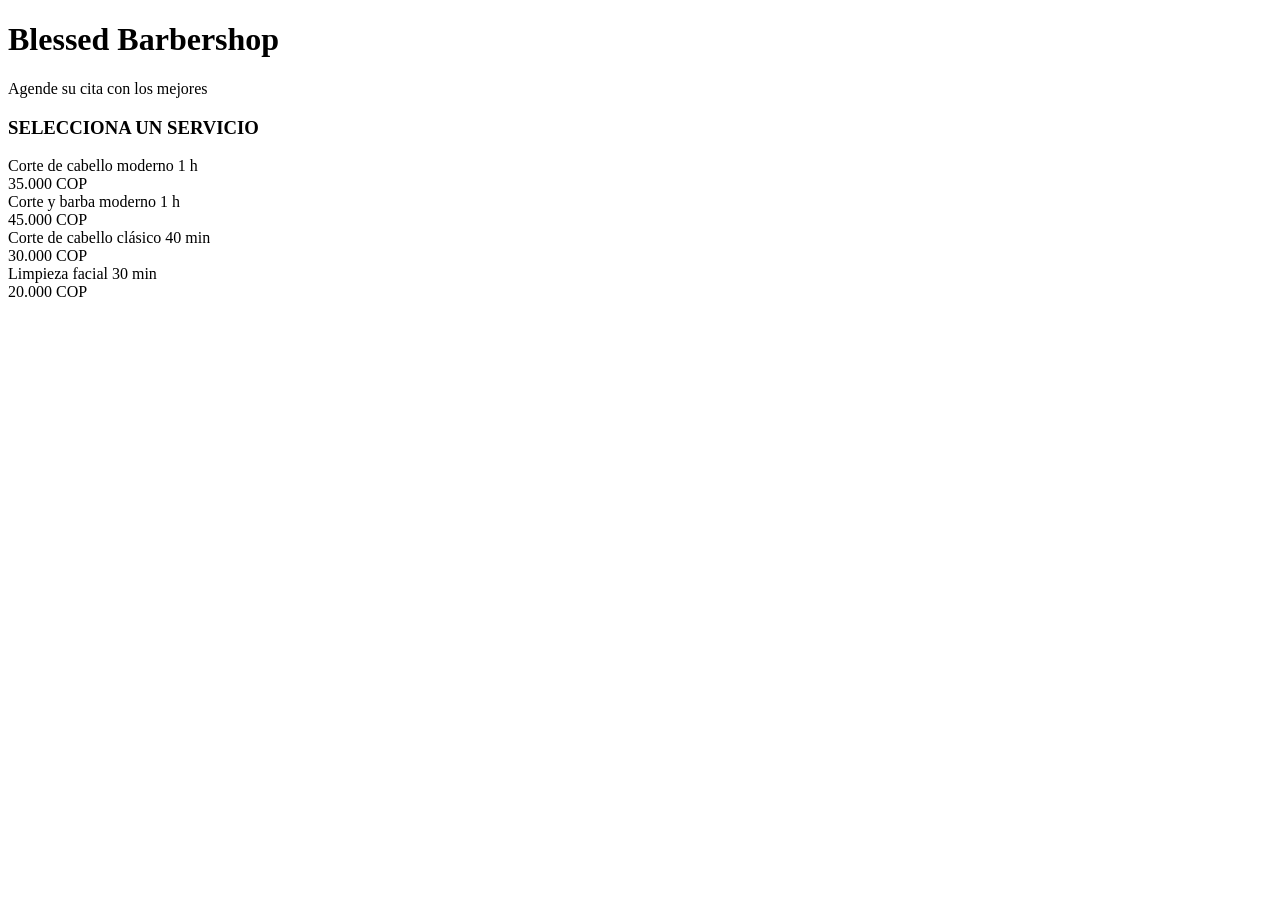
==== frontend/index.html @ 3cd5397f "Update index.html" ====
<!DOCTYPE html>
<html lang="es">
<head>
    <meta charset="UTF-8">
    <meta name="viewport" content="width=device-width, initial-scale=1.0">
    <title>Blessed Barbershop - Reservas</title>
    <link rel="stylesheet" href="/frontend/style.css">
</head>
<body>

    <div class="container">
        <header>
            <h1 class="gold-text">Blessed Barbershop</h1>
            <p>Agende su cita con los mejores</p>
        </header>

        <div id="contenedor-servicios" class="card-dark">
            <h3 class="gold-text">SELECCIONA UN SERVICIO</h3>
            <div class="lista-servicios">
                <div class="servicio-item" onclick="seleccionarServicio('Corte de cabello moderno', '35.000')">
                    <div class="info">
                        <span class="nombre">Corte de cabello moderno</span>
                        <span class="duracion">1 h</span>
                    </div>
                    <span class="precio">35.000 COP</span>
                </div>

                <div class="servicio-item" onclick="seleccionarServicio('Corte y barba moderno', '45.000')">
                    <div class="info">
                        <span class="nombre">Corte y barba moderno</span>
                        <span class="duracion">1 h</span>
                    </div>
                    <span class="precio">45.000 COP</span>
                </div>

                <div class="servicio-item" onclick="seleccionarServicio('Corte de cabello clásico', '30.000')">
                    <div class="info">
                        <span class="nombre">Corte de cabello clásico</span>
                        <span class="duracion">40 min</span>
                    </div>
                    <span class="precio">30.000 COP</span>
                </div>

                <div class="servicio-item" onclick="seleccionarServicio('Limpieza facial', '20.000')">
                    <div class="info">
                        <span class="nombre">Limpieza facial</span>
                        <span class="duracion">30 min</span>
                    </div>
                    <span class="precio">20.000 COP</span>
                </div>
            </div>
        </div>

        <div id="formulario-datos" class="card-dark" style="display: none;">
            <button class="btn-volver" onclick="volverAServicios()">⬅ Cambiar servicio</button>
            <h2 id="resumen-servicio" class="gold-text" style="margin-top:20px; text-align: center;"></h2>

            <div class="form-group">
                <label>Selecciona tu Barbero:</label>
                <div id="contenedor-barberos-fotos" class="barberos-grid">
                    </div>
            </div>

            <div class="form-group">
                <label>Tu Nombre:</label>
                <input type="text" id="cliente_nombre" placeholder="Ej: Juan Perez">
            </div>

            <div class="form-group">
                <label>Tu Correo:</label>
                <input type="email" id="cliente_email" placeholder="ejemplo@correo.com">
            </div>

            <div class="form-group">
                <label>Tu Celular:</label>
                <input type="tel" id="cliente_telefono" placeholder="Ej: 3001234567">
            </div>

            <div class="form-group">
                <label>Fecha:</label>
                <input type="date" id="fecha">
            </div>

            <div class="form-group">
                <label>Hora:</label>
                <input type="time" id="hora">
            </div>

            <button class="btn-agendar" onclick="agendarCita()">CONFIRMAR RESERVA</button>
        </div>
    </div>

    <script src="/frontend/script.js"></script>
</body>
</html>
---- frontend/style.css ----
let servicioSeleccionado = "";

function seleccionarServicio(nombre, precio) {
    servicioSeleccionado = nombre;
    
    // Cambiar vista
    document.getElementById('contenedor-servicios').style.display = 'none';
    document.getElementById('formulario-datos').style.display = 'block';
    
    // Actualizar título del resumen
    document.getElementById('resumen-servicio').innerText = nombre;
}

function volverAServicios() {
    document.getElementById('contenedor-servicios').style.display = 'block';
    document.getElementById('formulario-datos').style.display = 'none';
}

async function agendarCita() {
    const barberiaId = 1; // ID de tu barbería
    const barberoId = document.getElementById('barbero_id').value;
    const nombre = document.getElementById('cliente_nombre').value;
    const email = document.getElementById('cliente_email').value;
    const fecha = document.getElementById('fecha').value;
    const hora = document.getElementById('hora').value;

    if (!nombre || !email || !fecha || !hora) {
        alert("Por favor, completa todos los campos.");
        return;
    }

    // Construir la URL con el nuevo campo 'servicio'
    const url = `/reservas?barberia_id=${barberiaId}&barbero_id=${barberoId}&cliente_nombre=${encodeURIComponent(nombre)}&cliente_email=${encodeURIComponent(email)}&servicio=${encodeURIComponent(servicioSeleccionado)}&fecha=${fecha}&hora=${hora}`;

    try {
        const response = await fetch(url, { method: 'POST' });
        const data = await response.json();

        if (response.ok) {
            alert("✅ ¡Reserva exitosa! Revisa tu correo.");
            location.reload(); // Recargar página
        } else {
            alert("❌ Error: " + data.detail);
        }
    } catch (error) {
        alert("❌ Error de conexión con el servidor.");
    }
}
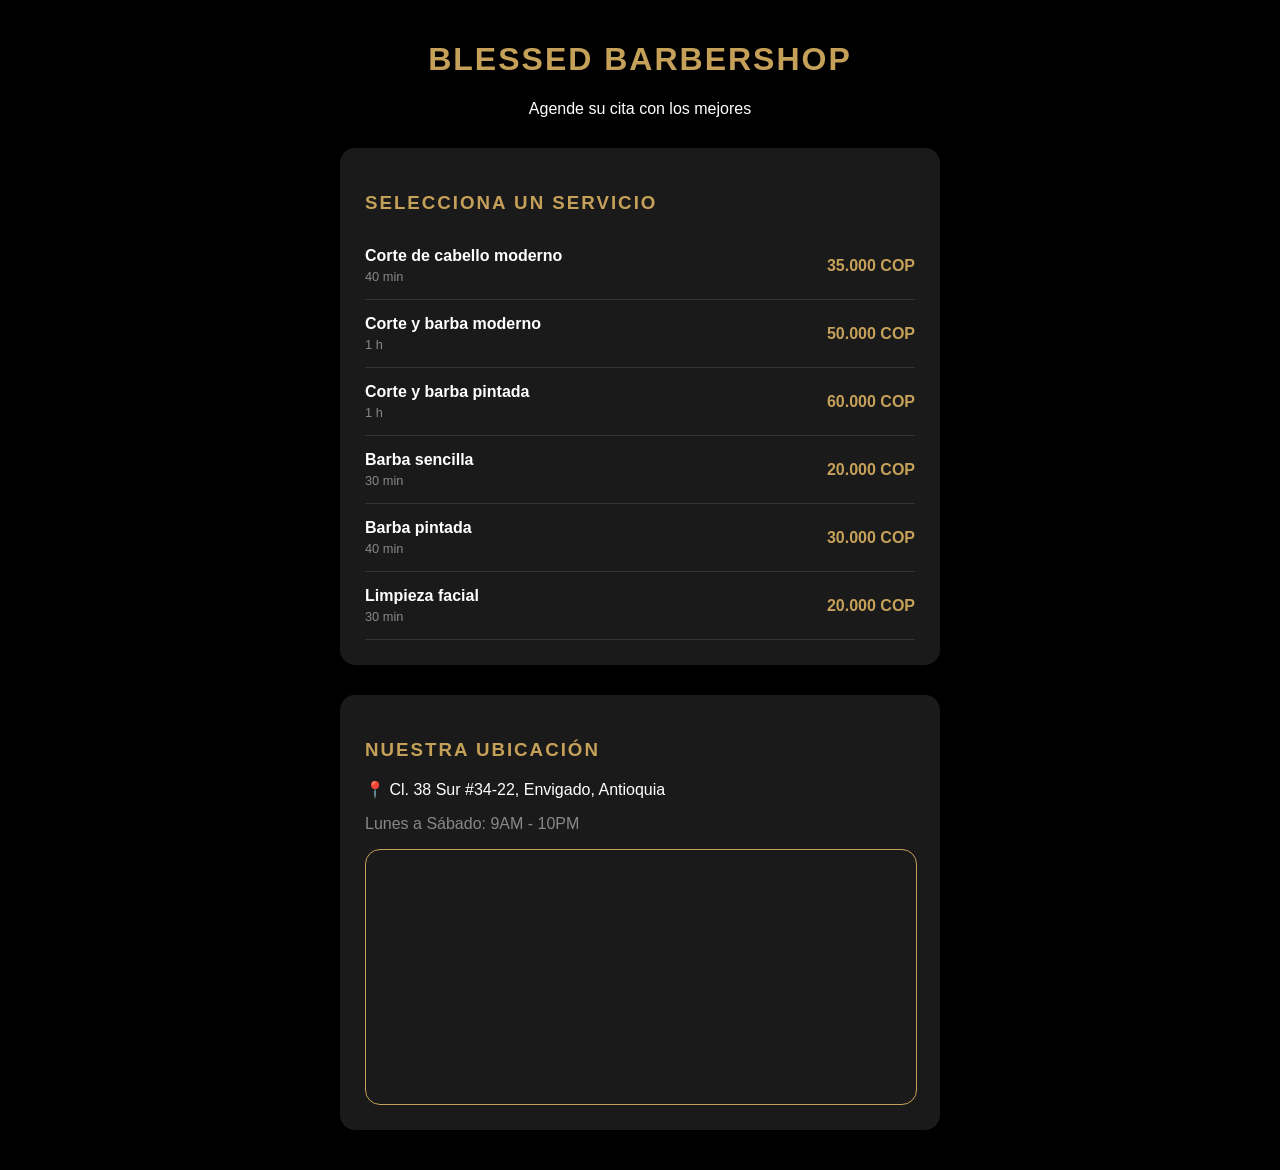
==== commit 07a14b39: "Update index.html" ====
--- a/frontend/index.html
+++ b/frontend/index.html
@@ -7,7 +7,6 @@
     <link rel="stylesheet" href="/frontend/style.css">
 </head>
 <body>
-
     <div class="container">
         <header>
             <h1 class="gold-text">Blessed Barbershop</h1>
@@ -17,34 +16,45 @@
         <div id="contenedor-servicios" class="card-dark">
             <h3 class="gold-text">SELECCIONA UN SERVICIO</h3>
             <div class="lista-servicios">
-                <div class="servicio-item" onclick="seleccionarServicio('Corte de cabello moderno', '35.000')">
-                    <div class="info">
-                        <span class="nombre">Corte de cabello moderno</span>
-                        <span class="duracion">1 h</span>
+                <div class="servicio-item" onclick="seleccionarServicio('Corte moderno', '35.000')">
+                    <div class="servicio-info">
+                        <span>Corte de cabello moderno</span>
+                        <span>40 min</span>
                     </div>
                     <span class="precio">35.000 COP</span>
                 </div>
-
-                <div class="servicio-item" onclick="seleccionarServicio('Corte y barba moderno', '45.000')">
-                    <div class="info">
-                        <span class="nombre">Corte y barba moderno</span>
-                        <span class="duracion">1 h</span>
+                <div class="servicio-item" onclick="seleccionarServicio('Corte y barba moderno', '50.000')">
+                    <div class="servicio-info">
+                        <span>Corte y barba moderno</span>
+                        <span>1 h</span>
                     </div>
-                    <span class="precio">45.000 COP</span>
+                    <span class="precio">50.000 COP</span>
                 </div>
-
-                <div class="servicio-item" onclick="seleccionarServicio('Corte de cabello clásico', '30.000')">
-                    <div class="info">
-                        <span class="nombre">Corte de cabello clásico</span>
-                        <span class="duracion">40 min</span>
+                <div class="servicio-item" onclick="seleccionarServicio('Corte y barba pintada', '60.000')">
+                    <div class="servicio-info">
+                        <span>Corte y barba pintada</span>
+                        <span>1 h</span>
+                    </div>
+                    <span class="precio">60.000 COP</span>
+                </div>
+                <div class="servicio-item" onclick="seleccionarServicio('Barba sencilla', '20.000')">
+                    <div class="servicio-info">
+                        <span>Barba sencilla</span>
+                        <span>30 min</span>
+                    </div>
+                    <span class="precio">20.000 COP</span>
+                </div>
+                <div class="servicio-item" onclick="seleccionarServicio('Barba pintada', '30.000')">
+                    <div class="servicio-info">
+                        <span>Barba pintada</span>
+                        <span>40 min</span>
                     </div>
                     <span class="precio">30.000 COP</span>
                 </div>
-
                 <div class="servicio-item" onclick="seleccionarServicio('Limpieza facial', '20.000')">
-                    <div class="info">
-                        <span class="nombre">Limpieza facial</span>
-                        <span class="duracion">30 min</span>
+                    <div class="servicio-info">
+                        <span>Limpieza facial</span>
+                        <span>30 min</span>
                     </div>
                     <span class="precio">20.000 COP</span>
                 </div>
@@ -57,39 +67,43 @@
 
             <div class="form-group">
                 <label>Selecciona tu Barbero:</label>
-                <div id="contenedor-barberos-fotos" class="barberos-grid">
-                    </div>
+                <div id="contenedor-barberos-fotos" class="barberos-grid"></div>
             </div>
 
-            <div class="form-group">
-                <label>Tu Nombre:</label>
-                <input type="text" id="cliente_nombre" placeholder="Ej: Juan Perez">
-            </div>
-
-            <div class="form-group">
-                <label>Tu Correo:</label>
-                <input type="email" id="cliente_email" placeholder="ejemplo@correo.com">
-            </div>
-
-            <div class="form-group">
-                <label>Tu Celular:</label>
-                <input type="tel" id="cliente_telefono" placeholder="Ej: 3001234567">
-            </div>
-
-            <div class="form-group">
-                <label>Fecha:</label>
-                <input type="date" id="fecha">
-            </div>
-
-            <div class="form-group">
-                <label>Hora:</label>
-                <input type="time" id="hora">
-            </div>
+            <div class="form-group"><label>Tu Nombre:</label><input type="text" id="cliente_nombre" placeholder="Ej: Juan Perez"></div>
+            <div class="form-group"><label>Tu Correo:</label><input type="email" id="cliente_email" placeholder="ejemplo@correo.com"></div>
+            <div class="form-group"><label>Tu Celular:</label><input type="tel" id="cliente_telefono" placeholder="Ej: 3001234567"></div>
+            <div class="form-group"><label>Fecha:</label><input type="date" id="fecha"></div>
+            <div class="form-group"><label>Hora:</label><input type="time" id="hora"></div>
 
             <button class="btn-agendar" onclick="agendarCita()">CONFIRMAR RESERVA</button>
         </div>
+
+        <div class="card-dark ubicacion-container" style="margin-top: 30px;">
+    <div class="info-ubicacion">
+        <h3 class="gold-text">NUESTRA UBICACIÓN</h3>
+        <a href="https://www.google.com/maps/search/?api=1&query=Blessed+Barbershop+Envigado+Cl.+38+Sur+%2334-22" 
+           target="_blank" 
+           style="text-decoration: none; color: inherit;">
+            <p>📍 Cl. 38 Sur #34-22, Envigado, Antioquia</p>
+        </a>
+        <p class="text-gray">Lunes a Sábado: 9AM - 10PM</p>
     </div>
-
+    
+    <div class="mapa-frame">
+        <iframe 
+            src="https://www.google.com/maps/embed?pb=!1m18!1m12!1m3!1d3966.521260322283!2d-75.5861!3d6.1759!2m3!1f0!2f0!3f0!3m2!1i1024!2i768!4f13.1!3m3!1m2!1s0x8e46828225e1c021%3A0x4436181fc8024791!2sCl.%2038%20Sur%20%2334-22%2C%20Envigado%2C%20Antioquia!5e0!3m2!1ses!2sco!4v1709100000000!5m2!1ses!2sco" 
+            width="100%" 
+            height="250" 
+            style="border:0;" 
+            allowfullscreen="" 
+            loading="lazy" 
+            referrerpolicy="no-referrer-when-downgrade">
+        </iframe>
+         </div>
+      </div>
+        
+    </div>
     <script src="/frontend/script.js"></script>
 </body>
 </html>
--- a/frontend/style.css
+++ b/frontend/style.css
@@ -1,48 +1,205 @@
-let servicioSeleccionado = "";
-
-function seleccionarServicio(nombre, precio) {
-    servicioSeleccionado = nombre;
-    
-    // Cambiar vista
-    document.getElementById('contenedor-servicios').style.display = 'none';
-    document.getElementById('formulario-datos').style.display = 'block';
-    
-    // Actualizar título del resumen
-    document.getElementById('resumen-servicio').innerText = nombre;
-}
-
-function volverAServicios() {
-    document.getElementById('contenedor-servicios').style.display = 'block';
-    document.getElementById('formulario-datos').style.display = 'none';
-}
-
-async function agendarCita() {
-    const barberiaId = 1; // ID de tu barbería
-    const barberoId = document.getElementById('barbero_id').value;
-    const nombre = document.getElementById('cliente_nombre').value;
-    const email = document.getElementById('cliente_email').value;
-    const fecha = document.getElementById('fecha').value;
-    const hora = document.getElementById('hora').value;
-
-    if (!nombre || !email || !fecha || !hora) {
-        alert("Por favor, completa todos los campos.");
-        return;
-    }
-
-    // Construir la URL con el nuevo campo 'servicio'
-    const url = `/reservas?barberia_id=${barberiaId}&barbero_id=${barberoId}&cliente_nombre=${encodeURIComponent(nombre)}&cliente_email=${encodeURIComponent(email)}&servicio=${encodeURIComponent(servicioSeleccionado)}&fecha=${fecha}&hora=${hora}`;
-
-    try {
-        const response = await fetch(url, { method: 'POST' });
-        const data = await response.json();
-
-        if (response.ok) {
-            alert("✅ ¡Reserva exitosa! Revisa tu correo.");
-            location.reload(); // Recargar página
-        } else {
-            alert("❌ Error: " + data.detail);
-        }
-    } catch (error) {
-        alert("❌ Error de conexión con el servidor.");
-    }
-}
+/* --- VARIABLES GLOBALES --- */
+:root {
+    --bg-dark: #000; 
+    --card-bg: #1a1a1a; 
+    --gold: #c5a059; 
+    --text-white: #fff; 
+    --text-gray: #888; 
+    --border: #333;
+}
+
+/* --- BASE --- */
+body { 
+    background-color: var(--bg-dark); 
+    color: var(--text-white); 
+    font-family: 'Arial', sans-serif; 
+    margin: 0; 
+    padding: 20px; 
+}
+
+.container { 
+    max-width: 600px; 
+    margin: 0 auto; 
+}
+
+header { 
+    text-align: center; 
+    margin-bottom: 30px; 
+}
+
+.gold-text { 
+    color: var(--gold); 
+    text-transform: uppercase; 
+    letter-spacing: 2px; 
+}
+
+.card-dark { 
+    background: var(--card-bg); 
+    padding: 25px; 
+    border-radius: 15px; 
+    margin-bottom: 20px; 
+    box-shadow: 0 4px 15px rgba(0,0,0,0.5);
+}
+
+/* --- SECCIÓN SERVICIOS --- */
+.servicio-item { 
+    display: flex; 
+    justify-content: space-between; 
+    align-items: center; 
+    padding: 15px 0; 
+    border-bottom: 1px solid var(--border); 
+    cursor: pointer; 
+}
+
+.servicio-info {
+    display: flex;
+    flex-direction: column; /* Nombre arriba, tiempo abajo */
+    align-items: flex-start;
+}
+
+.servicio-info span:first-child {
+    font-weight: bold;
+}
+
+.servicio-info span:last-child {
+    font-size: 0.8rem;
+    color: var(--text-gray);
+    margin-top: 4px;
+}
+
+.precio { 
+    color: var(--gold); 
+    font-weight: bold; 
+}
+
+/* --- SECCIÓN BARBEROS (RECUADRO) --- */
+.barberos-grid { 
+    display: flex; 
+    justify-content: center; 
+    gap: 15px; 
+    flex-wrap: wrap; 
+    margin: 15px 0; 
+}
+
+.barbero-card { 
+    background: #222; 
+    border: 2px solid transparent; 
+    padding: 15px; 
+    border-radius: 12px; 
+    text-align: center; 
+    cursor: pointer; 
+    width: 120px; 
+    display: flex;
+    flex-direction: column;
+    align-items: center;
+    transition: all 0.3s ease;
+}
+
+.barbero-card:hover {
+    background: #2a2a2a;
+}
+
+.barbero-card img { 
+    width: 70px; 
+    height: 70px; 
+    border-radius: 50%; 
+    object-fit: cover; 
+    border: 2px solid var(--border);
+    margin-bottom: 10px;
+}
+
+.barbero-card span {
+    font-size: 0.85rem;
+    font-weight: bold;
+}
+
+.barbero-card.selected { 
+    border-color: var(--gold); 
+    background: #2a2210; 
+}
+
+.barbero-card.selected span { 
+    color: var(--gold); 
+}
+
+/* --- FORMULARIO Y BOTONES --- */
+.form-group { 
+    margin-bottom: 15px; 
+}
+
+label { 
+    display: block; 
+    color: var(--text-gray); 
+    font-size: 0.8rem; 
+    margin-bottom: 5px; 
+}
+
+input { 
+    width: 100%; 
+    padding: 12px; 
+    background: #222; 
+    border: 1px solid #444; 
+    color: #fff; 
+    border-radius: 8px; 
+    box-sizing: border-box; 
+}
+
+.btn-agendar { 
+    width: 100%; 
+    padding: 15px; 
+    background: var(--gold); 
+    border: none; 
+    font-weight: bold; 
+    cursor: pointer; 
+    border-radius: 8px; 
+    text-transform: uppercase;
+}
+
+.btn-volver { 
+    background: none; 
+    border: 1px solid var(--gold); 
+    color: var(--gold); 
+    padding: 8px 12px; 
+    border-radius: 5px; 
+    cursor: pointer; 
+    font-size: 0.8rem;
+    margin-bottom: 10px;
+}
+
+/* --- TABLA ADMIN --- */
+table { 
+    width: 100%; 
+    border-collapse: collapse; 
+    background: #111; 
+    margin-top: 10px; 
+}
+
+th, td { 
+    padding: 12px; 
+    border: 1px solid #333; 
+    text-align: left; 
+}
+
+th { 
+    background: var(--gold); 
+    color: #000; 
+}
+
+/* Estilo para citas que ya pasaron (Admin) */
+tr[style*="color: #666"] td { 
+    border-color: #222; 
+    text-decoration: line-through rgba(255,255,255,0.1); 
+}
+
+/* --- OTROS --- */
+.mapa-frame { 
+    width: 100%; 
+    border-radius: 15px; 
+    overflow: hidden; 
+    border: 1px solid var(--gold); 
+    margin-top: 15px; 
+}
+
+.text-gray { 
+    color: var(--text-gray); 
+}
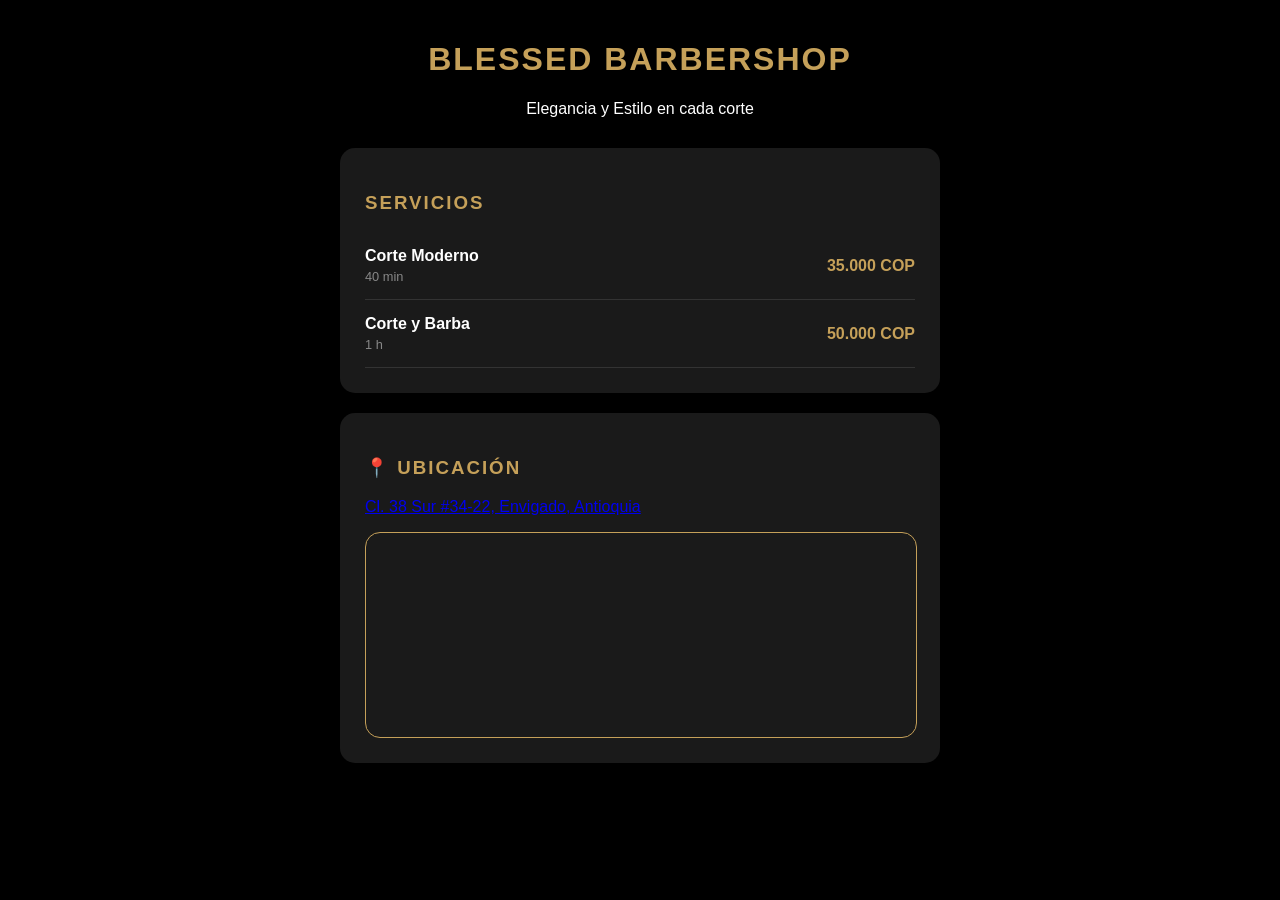
==== commit 9c1ca130: "Update index.html" ====
--- a/frontend/index.html
+++ b/frontend/index.html
@@ -10,99 +10,46 @@
     <div class="container">
         <header>
             <h1 class="gold-text">Blessed Barbershop</h1>
-            <p>Agende su cita con los mejores</p>
+            <p>Elegancia y Estilo en cada corte</p>
         </header>
 
         <div id="contenedor-servicios" class="card-dark">
-            <h3 class="gold-text">SELECCIONA UN SERVICIO</h3>
-            <div class="lista-servicios">
-                <div class="servicio-item" onclick="seleccionarServicio('Corte moderno', '35.000')">
-                    <div class="servicio-info">
-                        <span>Corte de cabello moderno</span>
-                        <span>40 min</span>
-                    </div>
-                    <span class="precio">35.000 COP</span>
-                </div>
-                <div class="servicio-item" onclick="seleccionarServicio('Corte y barba moderno', '50.000')">
-                    <div class="servicio-info">
-                        <span>Corte y barba moderno</span>
-                        <span>1 h</span>
-                    </div>
-                    <span class="precio">50.000 COP</span>
-                </div>
-                <div class="servicio-item" onclick="seleccionarServicio('Corte y barba pintada', '60.000')">
-                    <div class="servicio-info">
-                        <span>Corte y barba pintada</span>
-                        <span>1 h</span>
-                    </div>
-                    <span class="precio">60.000 COP</span>
-                </div>
-                <div class="servicio-item" onclick="seleccionarServicio('Barba sencilla', '20.000')">
-                    <div class="servicio-info">
-                        <span>Barba sencilla</span>
-                        <span>30 min</span>
-                    </div>
-                    <span class="precio">20.000 COP</span>
-                </div>
-                <div class="servicio-item" onclick="seleccionarServicio('Barba pintada', '30.000')">
-                    <div class="servicio-info">
-                        <span>Barba pintada</span>
-                        <span>40 min</span>
-                    </div>
-                    <span class="precio">30.000 COP</span>
-                </div>
-                <div class="servicio-item" onclick="seleccionarServicio('Limpieza facial', '20.000')">
-                    <div class="servicio-info">
-                        <span>Limpieza facial</span>
-                        <span>30 min</span>
-                    </div>
-                    <span class="precio">20.000 COP</span>
-                </div>
+            <h3 class="gold-text">Servicios</h3>
+            <div class="servicio-item" onclick="seleccionarServicio('Corte Moderno', '35.000')">
+                <div class="servicio-info"><span>Corte Moderno</span><span>40 min</span></div>
+                <span class="precio">35.000 COP</span>
             </div>
-        </div>
+            <div class="servicio-item" onclick="seleccionarServicio('Corte y Barba', '50.000')">
+                <div class="servicio-info"><span>Corte y Barba</span><span>1 h</span></div>
+                <span class="precio">50.000 COP</span>
+            </div>
+            </div>
 
         <div id="formulario-datos" class="card-dark" style="display: none;">
-            <button class="btn-volver" onclick="volverAServicios()">⬅ Cambiar servicio</button>
-            <h2 id="resumen-servicio" class="gold-text" style="margin-top:20px; text-align: center;"></h2>
+            <button class="btn-volver" onclick="volverAServicios()">⬅ Volver</button>
+            <h2 id="resumen-servicio" class="gold-text" style="text-align:center;"></h2>
+            
+            <label>Elige tu Barbero:</label>
+            <div id="contenedor-barberos-fotos" class="barberos-grid"></div>
 
-            <div class="form-group">
-                <label>Selecciona tu Barbero:</label>
-                <div id="contenedor-barberos-fotos" class="barberos-grid"></div>
-            </div>
-
-            <div class="form-group"><label>Tu Nombre:</label><input type="text" id="cliente_nombre" placeholder="Ej: Juan Perez"></div>
-            <div class="form-group"><label>Tu Correo:</label><input type="email" id="cliente_email" placeholder="ejemplo@correo.com"></div>
-            <div class="form-group"><label>Tu Celular:</label><input type="tel" id="cliente_telefono" placeholder="Ej: 3001234567"></div>
+            <div class="form-group"><label>Nombre:</label><input type="text" id="cliente_nombre"></div>
+            <div class="form-group"><label>WhatsApp:</label><input type="tel" id="cliente_telefono"></div>
+            <div class="form-group"><label>Email:</label><input type="email" id="cliente_email"></div>
             <div class="form-group"><label>Fecha:</label><input type="date" id="fecha"></div>
             <div class="form-group"><label>Hora:</label><input type="time" id="hora"></div>
 
-            <button class="btn-agendar" onclick="agendarCita()">CONFIRMAR RESERVA</button>
+            <button class="btn-agendar" onclick="agendarCita()">RESERVAR AHORA</button>
         </div>
 
-        <div class="card-dark ubicacion-container" style="margin-top: 30px;">
-    <div class="info-ubicacion">
-        <h3 class="gold-text">NUESTRA UBICACIÓN</h3>
-        <a href="https://www.google.com/maps/search/?api=1&query=Blessed+Barbershop+Envigado+Cl.+38+Sur+%2334-22" 
-           target="_blank" 
-           style="text-decoration: none; color: inherit;">
-            <p>📍 Cl. 38 Sur #34-22, Envigado, Antioquia</p>
-        </a>
-        <p class="text-gray">Lunes a Sábado: 9AM - 10PM</p>
-    </div>
-    
-    <div class="mapa-frame">
-        <iframe 
-            src="https://www.google.com/maps/embed?pb=!1m18!1m12!1m3!1d3966.521260322283!2d-75.5861!3d6.1759!2m3!1f0!2f0!3f0!3m2!1i1024!2i768!4f13.1!3m3!1m2!1s0x8e46828225e1c021%3A0x4436181fc8024791!2sCl.%2038%20Sur%20%2334-22%2C%20Envigado%2C%20Antioquia!5e0!3m2!1ses!2sco!4v1709100000000!5m2!1ses!2sco" 
-            width="100%" 
-            height="250" 
-            style="border:0;" 
-            allowfullscreen="" 
-            loading="lazy" 
-            referrerpolicy="no-referrer-when-downgrade">
-        </iframe>
-         </div>
-      </div>
-        
+        <div class="card-dark info-ubicacion">
+            <h3 class="gold-text">📍 Ubicación</h3>
+            <a href="https://www.google.com/maps/search/?api=1&query=Calle+38+Sur+34-22+Envigado" target="_blank">
+                <p>Cl. 38 Sur #34-22, Envigado, Antioquia</p>
+            </a>
+            <div class="mapa-frame">
+                <iframe src="https://www.google.com/maps/embed?pb=!1m18!1m12!1m3!1d3966.5!2d-75.58!3d6.17" width="100%" height="200" style="border:0;" allowfullscreen="" loading="lazy"></iframe>
+            </div>
+        </div>
     </div>
     <script src="/frontend/script.js"></script>
 </body>
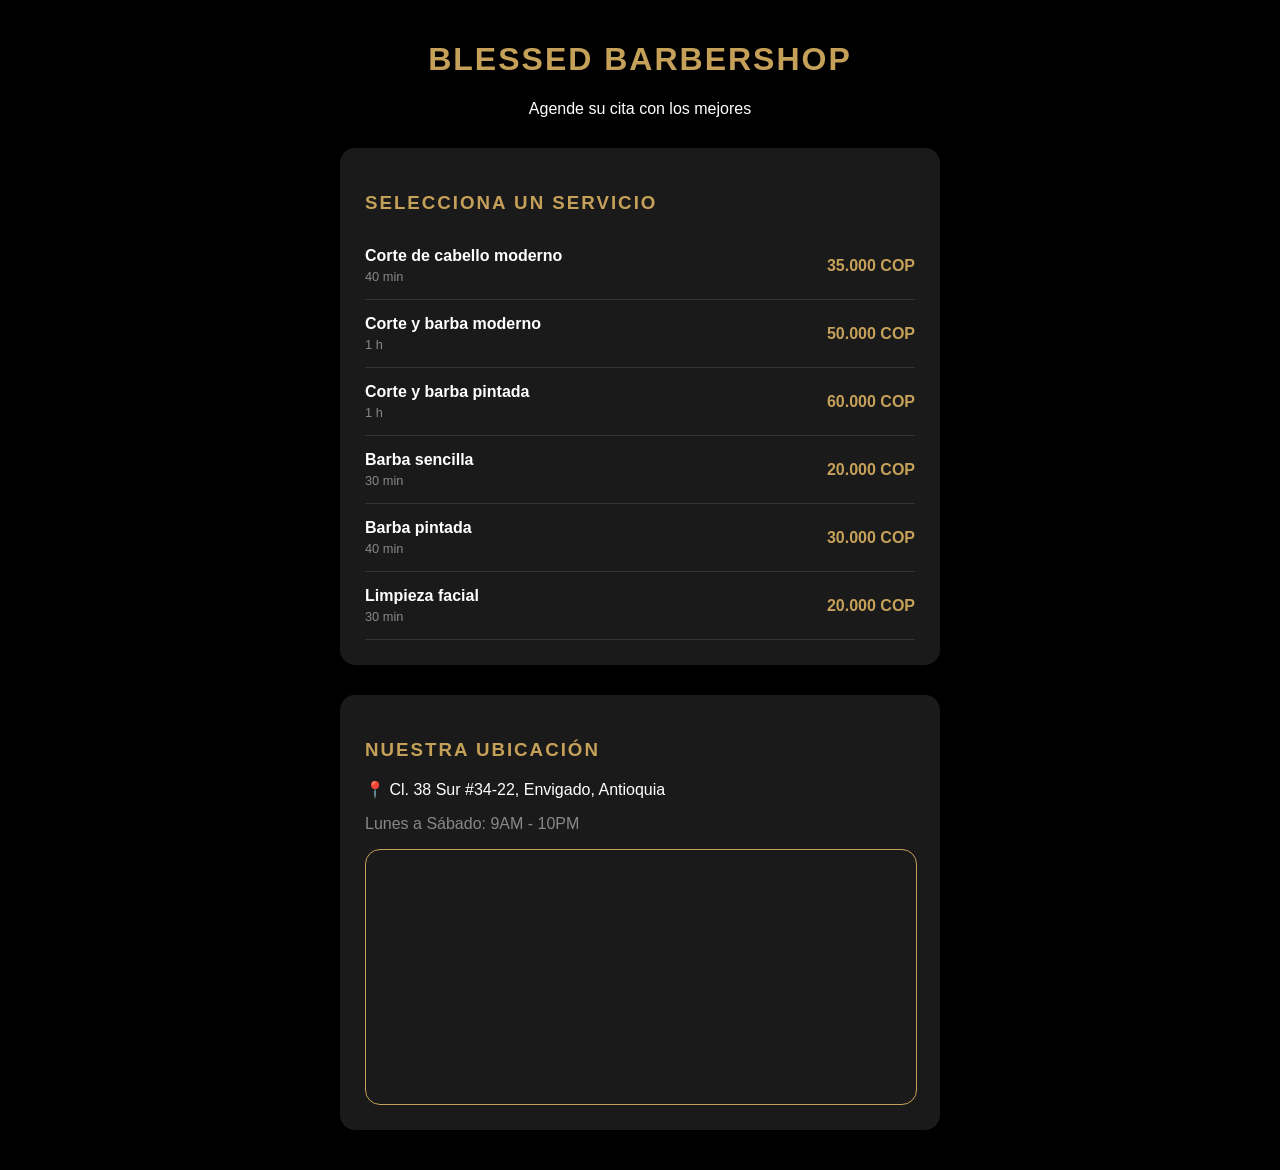
==== commit fb38a2a2: "Update index.html" ====
--- a/frontend/index.html
+++ b/frontend/index.html
@@ -1,56 +1,217 @@
 <!DOCTYPE html>
+
 <html lang="es">
+
 <head>
+
     <meta charset="UTF-8">
+
     <meta name="viewport" content="width=device-width, initial-scale=1.0">
+
     <title>Blessed Barbershop - Reservas</title>
+
     <link rel="stylesheet" href="/frontend/style.css">
+
 </head>
+
 <body>
+
     <div class="container">
+
         <header>
+
             <h1 class="gold-text">Blessed Barbershop</h1>
-            <p>Elegancia y Estilo en cada corte</p>
+
+            <p>Agende su cita con los mejores</p>
+
         </header>
 
+
+
         <div id="contenedor-servicios" class="card-dark">
-            <h3 class="gold-text">Servicios</h3>
-            <div class="servicio-item" onclick="seleccionarServicio('Corte Moderno', '35.000')">
-                <div class="servicio-info"><span>Corte Moderno</span><span>40 min</span></div>
-                <span class="precio">35.000 COP</span>
+
+            <h3 class="gold-text">SELECCIONA UN SERVICIO</h3>
+
+            <div class="lista-servicios">
+
+                <div class="servicio-item" onclick="seleccionarServicio('Corte moderno', '35.000')">
+
+                    <div class="servicio-info">
+
+                        <span>Corte de cabello moderno</span>
+
+                        <span>40 min</span>
+
+                    </div>
+
+                    <span class="precio">35.000 COP</span>
+
+                </div>
+
+                <div class="servicio-item" onclick="seleccionarServicio('Corte y barba moderno', '50.000')">
+
+                    <div class="servicio-info">
+
+                        <span>Corte y barba moderno</span>
+
+                        <span>1 h</span>
+
+                    </div>
+
+                    <span class="precio">50.000 COP</span>
+
+                </div>
+
+                <div class="servicio-item" onclick="seleccionarServicio('Corte y barba pintada', '60.000')">
+
+                    <div class="servicio-info">
+
+                        <span>Corte y barba pintada</span>
+
+                        <span>1 h</span>
+
+                    </div>
+
+                    <span class="precio">60.000 COP</span>
+
+                </div>
+
+                <div class="servicio-item" onclick="seleccionarServicio('Barba sencilla', '20.000')">
+
+                    <div class="servicio-info">
+
+                        <span>Barba sencilla</span>
+
+                        <span>30 min</span>
+
+                    </div>
+
+                    <span class="precio">20.000 COP</span>
+
+                </div>
+
+                <div class="servicio-item" onclick="seleccionarServicio('Barba pintada', '30.000')">
+
+                    <div class="servicio-info">
+
+                        <span>Barba pintada</span>
+
+                        <span>40 min</span>
+
+                    </div>
+
+                    <span class="precio">30.000 COP</span>
+
+                </div>
+
+                <div class="servicio-item" onclick="seleccionarServicio('Limpieza facial', '20.000')">
+
+                    <div class="servicio-info">
+
+                        <span>Limpieza facial</span>
+
+                        <span>30 min</span>
+
+                    </div>
+
+                    <span class="precio">20.000 COP</span>
+
+                </div>
+
             </div>
-            <div class="servicio-item" onclick="seleccionarServicio('Corte y Barba', '50.000')">
-                <div class="servicio-info"><span>Corte y Barba</span><span>1 h</span></div>
-                <span class="precio">50.000 COP</span>
+
+        </div>
+
+
+
+        <div id="formulario-datos" class="card-dark" style="display: none;">
+
+            <button class="btn-volver" onclick="volverAServicios()">⬅ Cambiar servicio</button>
+
+            <h2 id="resumen-servicio" class="gold-text" style="margin-top:20px; text-align: center;"></h2>
+
+
+
+            <div class="form-group">
+
+                <label>Selecciona tu Barbero:</label>
+
+                <div id="contenedor-barberos-fotos" class="barberos-grid"></div>
+
             </div>
-            </div>
-
-        <div id="formulario-datos" class="card-dark" style="display: none;">
-            <button class="btn-volver" onclick="volverAServicios()">⬅ Volver</button>
-            <h2 id="resumen-servicio" class="gold-text" style="text-align:center;"></h2>
-            
-            <label>Elige tu Barbero:</label>
-            <div id="contenedor-barberos-fotos" class="barberos-grid"></div>
-
-            <div class="form-group"><label>Nombre:</label><input type="text" id="cliente_nombre"></div>
-            <div class="form-group"><label>WhatsApp:</label><input type="tel" id="cliente_telefono"></div>
-            <div class="form-group"><label>Email:</label><input type="email" id="cliente_email"></div>
+
+
+
+            <div class="form-group"><label>Tu Nombre:</label><input type="text" id="cliente_nombre" placeholder="Ej: Juan Perez"></div>
+
+            <div class="form-group"><label>Tu Correo:</label><input type="email" id="cliente_email" placeholder="ejemplo@correo.com"></div>
+
+            <div class="form-group"><label>Tu Celular:</label><input type="tel" id="cliente_telefono" placeholder="Ej: 3001234567"></div>
+
             <div class="form-group"><label>Fecha:</label><input type="date" id="fecha"></div>
+
             <div class="form-group"><label>Hora:</label><input type="time" id="hora"></div>
 
-            <button class="btn-agendar" onclick="agendarCita()">RESERVAR AHORA</button>
+
+
+            <button class="btn-agendar" onclick="agendarCita()">CONFIRMAR RESERVA</button>
+
         </div>
 
-        <div class="card-dark info-ubicacion">
-            <h3 class="gold-text">📍 Ubicación</h3>
-            <a href="https://www.google.com/maps/search/?api=1&query=Calle+38+Sur+34-22+Envigado" target="_blank">
-                <p>Cl. 38 Sur #34-22, Envigado, Antioquia</p>
-            </a>
-            <div class="mapa-frame">
-                <iframe src="https://www.google.com/maps/embed?pb=!1m18!1m12!1m3!1d3966.5!2d-75.58!3d6.17" width="100%" height="200" style="border:0;" allowfullscreen="" loading="lazy"></iframe>
-            </div>
-        </div>
+
+
+        <div class="card-dark ubicacion-container" style="margin-top: 30px;">
+
+    <div class="info-ubicacion">
+
+        <h3 class="gold-text">NUESTRA UBICACIÓN</h3>
+
+        <a href="https://www.google.com/maps/search/?api=1&query=Blessed+Barbershop+Envigado+Cl.+38+Sur+%2334-22" 
+
+           target="_blank" 
+
+           style="text-decoration: none; color: inherit;">
+
+            <p>📍 Cl. 38 Sur #34-22, Envigado, Antioquia</p>
+
+        </a>
+
+        <p class="text-gray">Lunes a Sábado: 9AM - 10PM</p>
+
     </div>
+
+    
+
+    <div class="mapa-frame">
+
+        <iframe 
+
+            src="https://www.google.com/maps/embed?pb=!1m18!1m12!1m3!1d3966.521260322283!2d-75.5861!3d6.1759!2m3!1f0!2f0!3f0!3m2!1i1024!2i768!4f13.1!3m3!1m2!1s0x8e46828225e1c021%3A0x4436181fc8024791!2sCl.%2038%20Sur%20%2334-22%2C%20Envigado%2C%20Antioquia!5e0!3m2!1ses!2sco!4v1709100000000!5m2!1ses!2sco" 
+
+            width="100%" 
+
+            height="250" 
+
+            style="border:0;" 
+
+            allowfullscreen="" 
+
+            loading="lazy" 
+
+            referrerpolicy="no-referrer-when-downgrade">
+
+        </iframe>
+
+         </div>
+
+      </div>
+
+        
+
+    </div>
+
     <script src="/frontend/script.js"></script>
+
 </body>
+
 </html>
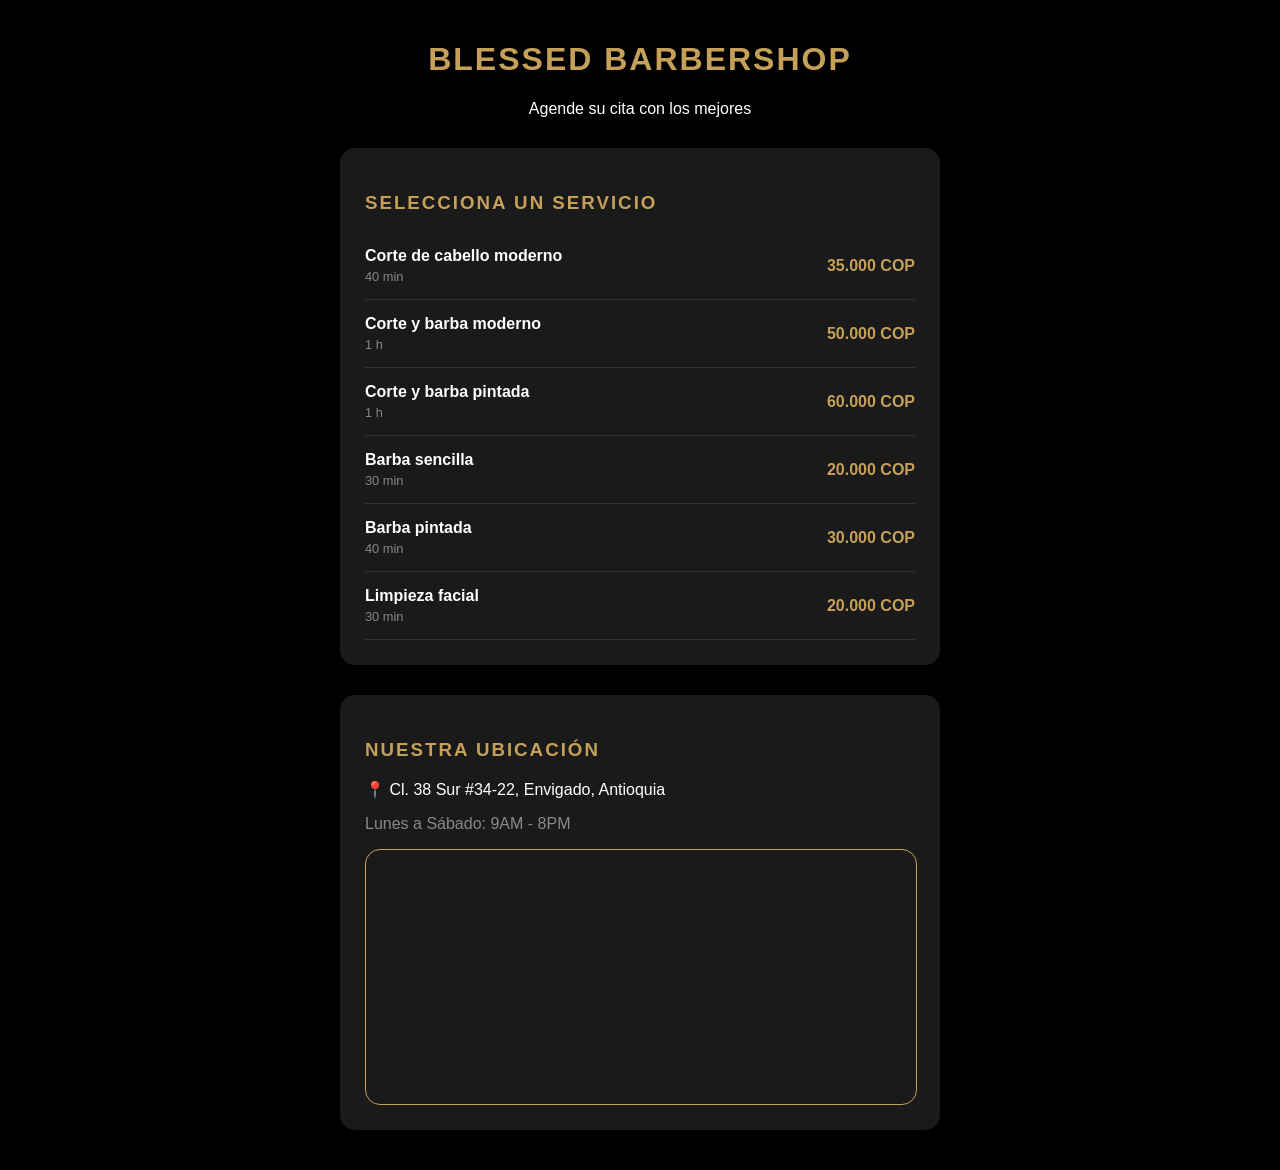
==== commit f0cffdf5: "Update index.html" ====
--- a/frontend/index.html
+++ b/frontend/index.html
@@ -176,7 +176,7 @@
 
         </a>
 
-        <p class="text-gray">Lunes a Sábado: 9AM - 10PM</p>
+        <p class="text-gray">Lunes a Sábado: 9AM - 8PM</p>
 
     </div>
 
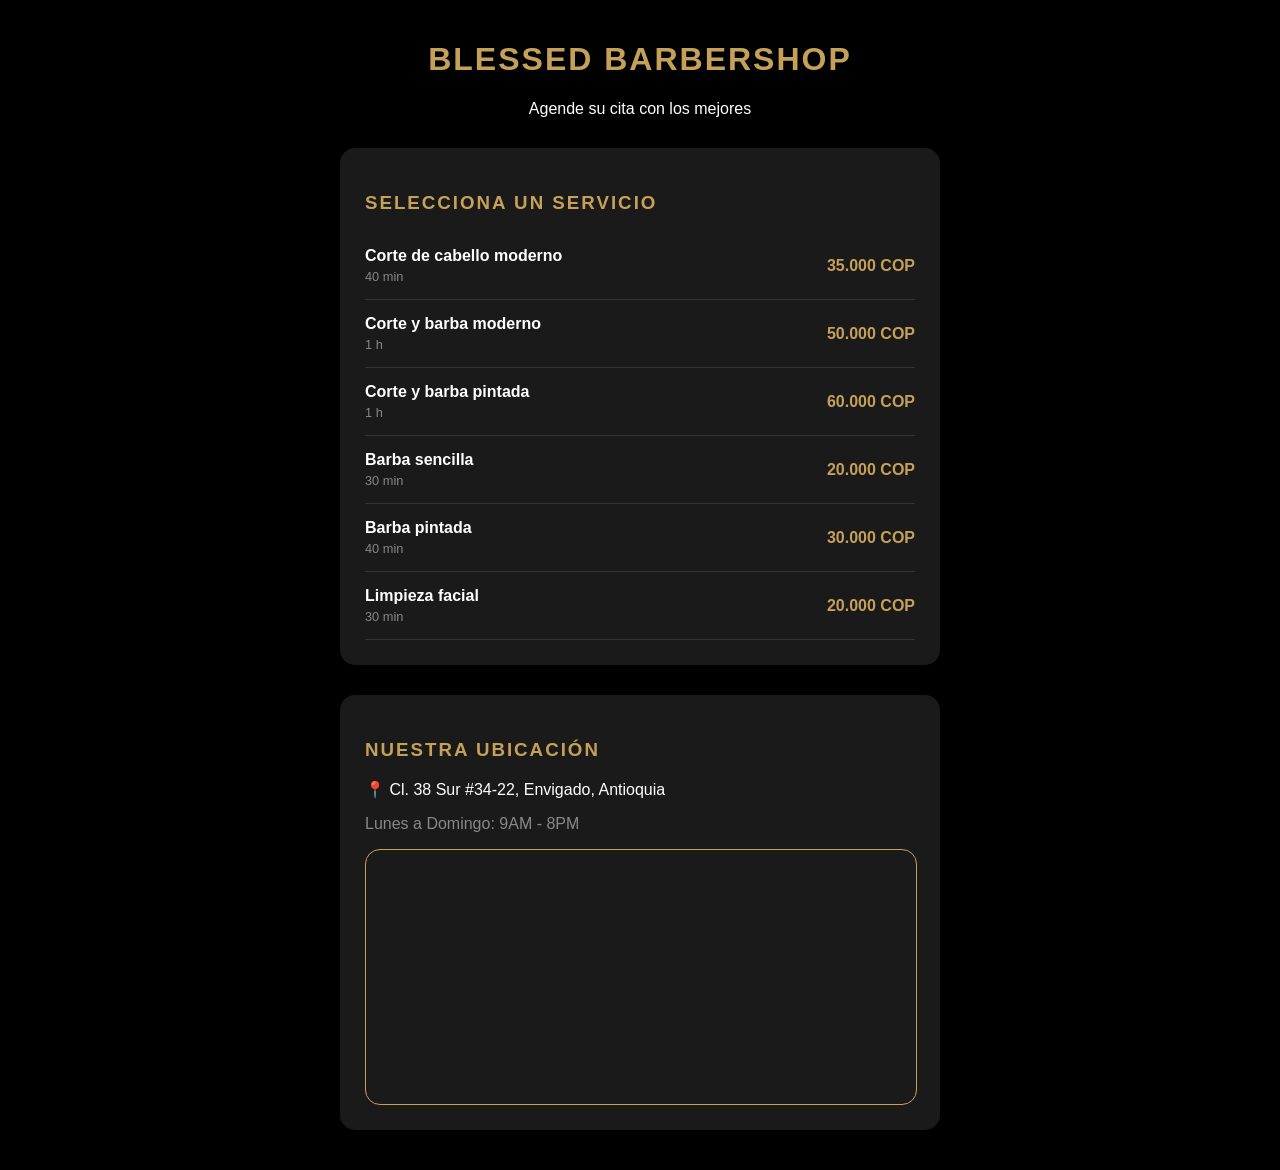
==== commit 4f34ac0f: "Remove duplicate phone input field" ====
--- a/frontend/index.html
+++ b/frontend/index.html
@@ -141,13 +141,13 @@
             </div>
 
 
+            
+            <div class="form-group"><label>Tu Celular:</label><input type="tel" id="cliente_telefono" placeholder="Ej: 3001234567"></div>
 
             <div class="form-group"><label>Tu Nombre:</label><input type="text" id="cliente_nombre" placeholder="Ej: Juan Perez"></div>
 
             <div class="form-group"><label>Tu Correo:</label><input type="email" id="cliente_email" placeholder="ejemplo@correo.com"></div>
 
-            <div class="form-group"><label>Tu Celular:</label><input type="tel" id="cliente_telefono" placeholder="Ej: 3001234567"></div>
-
             <div class="form-group"><label>Fecha:</label><input type="date" id="fecha"></div>
 
             <div class="form-group"><label>Hora:</label><input type="time" id="hora"></div>
@@ -176,7 +176,7 @@
 
         </a>
 
-        <p class="text-gray">Lunes a Sábado: 9AM - 8PM</p>
+        <p class="text-gray">Lunes a Domingo: 9AM - 8PM</p>
 
     </div>
 
